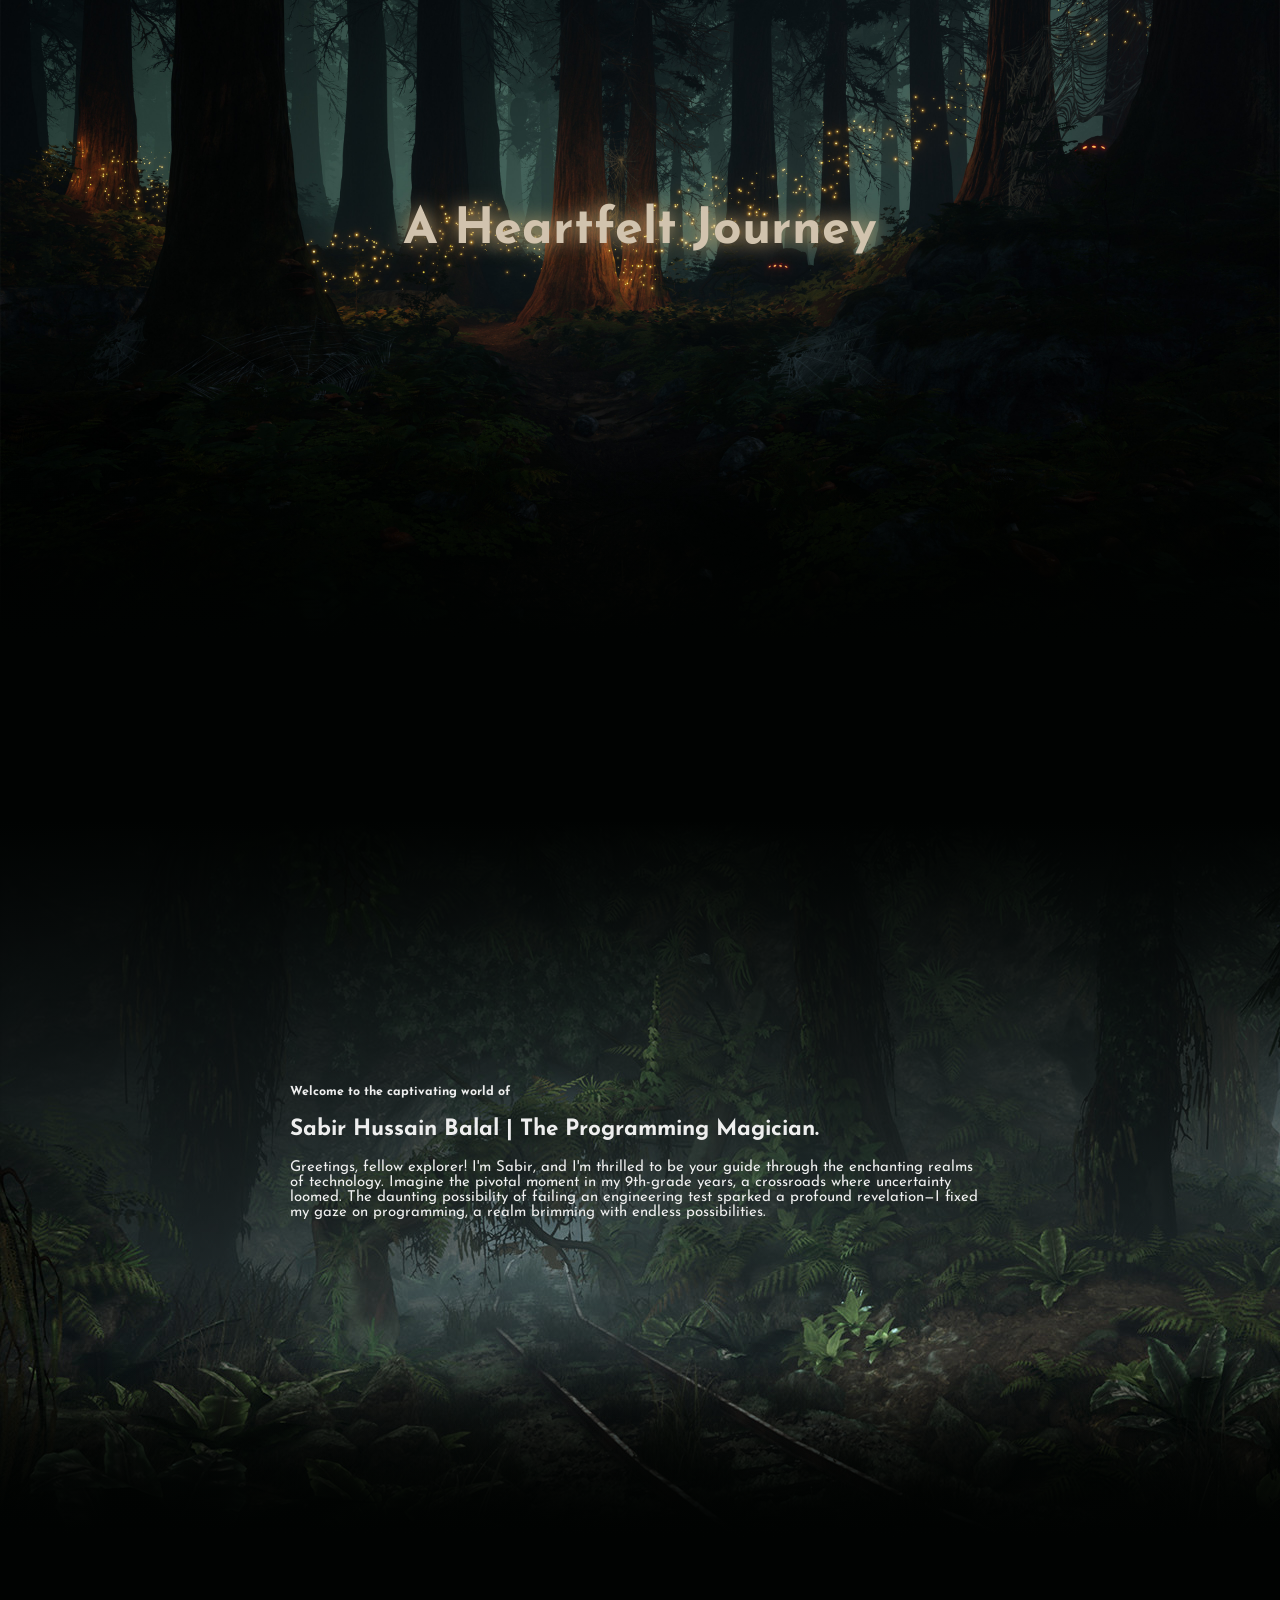
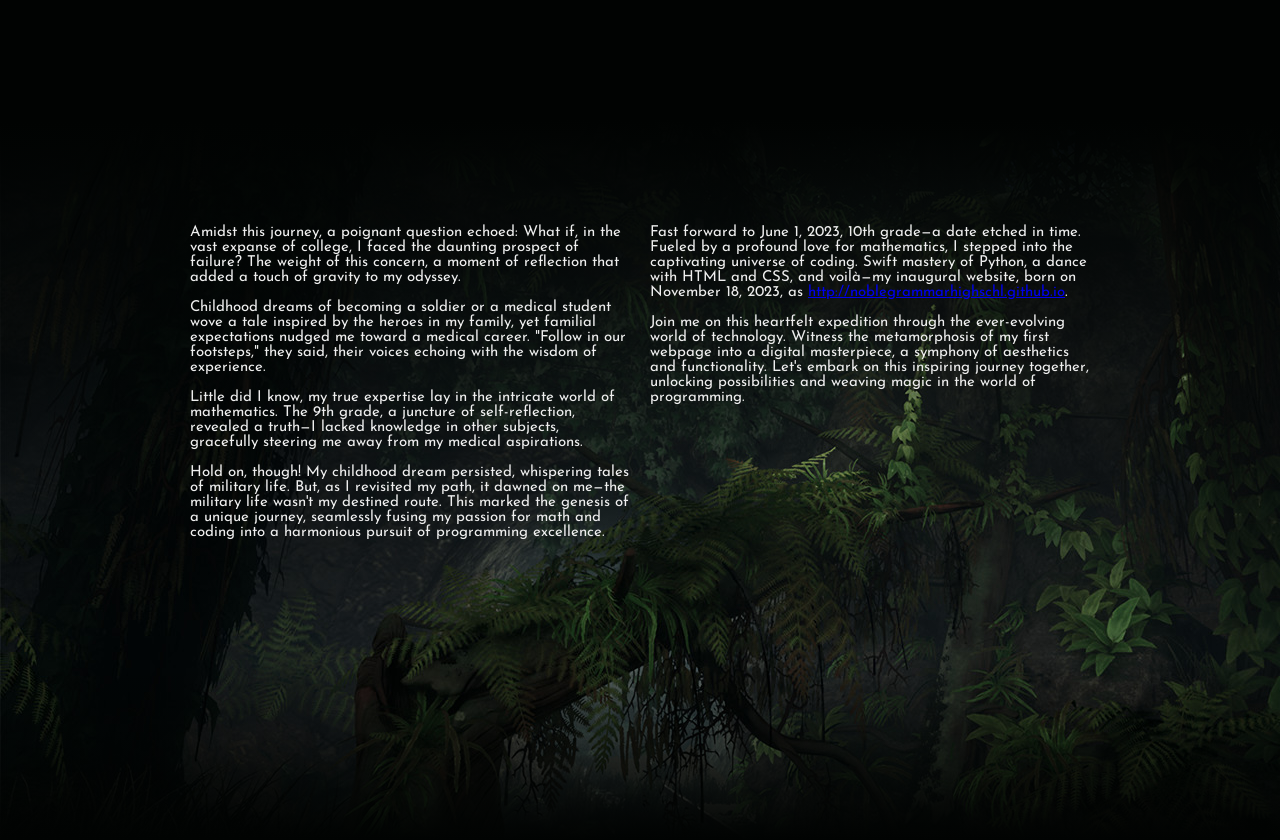
==== about.html @ c1777f98 "Update about.html" ====
<!DOCTYPE html>
<html lang="en">

<head>
    <meta charset="UTF-8">
    <meta name="description"
        content="Welcome to the world of Sabir Hussain Balal, The Programming Magician. Explore Python programming, web development, and more.">
    <meta name="keywords" content="Sabir Hussain Balal, Python Programmer, web development, AI, machine learning">
    <meta name="viewport" content="width=device-width, initial-scale=1.0">
    <script async src="https://pagead2.googlesyndication.com/pagead/js/adsbygoogle.js?client=ca-pub-2489553588771852"
        crossorigin="anonymous"></script>
    <!-- Google tag (gtag.js) -->
    <script async src="https://www.googletagmanager.com/gtag/js?id=G-N5JVYHRJ5M"></script>
    <script>
        window.dataLayer = window.dataLayer || [];
        function gtag() { dataLayer.push(arguments); }
        gtag('js', new Date());

        gtag('config', 'G-N5JVYHRJ5M');
    </script>
    <script type='text/javascript'
        src='https://platform-api.sharethis.com/js/sharethis.js#property=654cb5734ba88b0012e52cdb&product=sop'
        async='async'></script>
    <script>
        document.addEventListener('DOMContentLoaded', function () {
            var progressLine = document.getElementById('progress-line');

            // Add a listener for animation end
            progressLine.addEventListener('animationend', function () {
                // Check if the animation is complete
                if (progressLine.style.width === '100vw') {
                    // Add the 'hidden' class if the animation is complete
                    progressLine.classList.add('hidden');
                } else {
                    // Reset the width and remove the 'hidden' class if the animation is not complete
                    progressLine.style.width = '0';
                    progressLine.style.height = '0';
                    progressLine.classList.remove('hidden');
                }
            });
        });
    </script>
    <link rel="stylesheet" href="https://fonts.googleapis.com/css?family=Sofia">
    <link href='https://fonts.googleapis.com/css?family=Aguafina Script' rel='stylesheet'>
    <link rel="shortcut icon" href="img/sabirr.png" type="image/x-icon">
    <link rel="stylesheet" href="about.css">
    <title>Sabir Hussain Balal | The Programming Magician</title>
    <!-- Powerful tags -->
    <meta property="og:title" content="About Sabir Hussain Balal | The Programming Magician">
    <meta property="og:description"
        content="Discover the journey and passion of Sabir Hussain Balal in the realms of Python programming, web development, and more.">
    <!-- <meta property="og:image" content="https://www.facebook.com/photo?fbid=730698588931366&set=a.104037091597522"> -->
    <meta property="og:url" content="https://sabirhussainbalal.github.io/about.html">
    <meta property="og:image" content="https://drive.google.com/file/d/13eMhqlcld-vQJpRfWTm6FcAAO-mCs9aS/view?usp=sharing">

    <script type="application/ld+json">
    {
      "@context": "http://schema.org",
      "@type": "Person",
      "name": "Sabir Hussain Balal",
      "jobTitle": "Python Programmer",
      "url": "https://sabirhussainbalal.github.io/about.html",
      "sameAs": [
        "https://www.instagram.com/sabirhussainbalal/",
        "https://github.com/Sabirhussainbalal",
        "https://twitter.com/SabirBalal",
        "https://www.facebook.com/Sabirhusseinbalal/",
        "https://www.upwork.com/freelancers/~014d19ce109591c1de",
        "https://steamcommunity.com/profiles/76561199088194179/",
        "mailto:sabirhussainbalal9@gmail.com"
      ]
    }
    </script>
    <meta name="robots" content="about, follow">
</head>

<body>
    <div class="container">
        <div class="banner">
            <div class="bg-group">
                <div class="bg"></div>
                <div class="bg"></div>
                <div class="bg">
                    <h5>A Heartfelt Journey</h5>
                    <!-- <h1>with Sabir</h1> -->
                </div>
                <div class="bg"></div>
                <div class="bg"></div>
            </div>
        </div>
        <div class="tab tab1">
            <div class="content">
                <br><br><br><br><br><br><br>
                <h5>Welcome to the captivating world of</h5>
                <h2> Sabir Hussain Balal | The Programming Magician.</h2>
                <div class="des">
                    Greetings, fellow explorer! I'm Sabir, and I'm thrilled to be your guide through the enchanting
                    realms of technology. Imagine the pivotal moment in my 9th-grade years, a crossroads where
                    uncertainty loomed. The daunting possibility of failing an engineering test sparked a profound
                    revelation—I fixed my gaze on programming, a realm brimming with endless possibilities.
                </div>
            </div>
        </div>
        <div class="tab tab2">
            <div class="content">
                <!-- <h5>Welcome to</h5> -->
                <!-- <h2>Lun Dev</h2> -->
                <div class="des">
                    <div>
                        Amidst this journey, a poignant question echoed: What if, in the vast expanse of college, I
                        faced the daunting prospect of failure? The weight of this concern, a moment of reflection that
                        added a touch of gravity to my odyssey. <br><br>

                        Childhood dreams of becoming a soldier or a medical student wove a tale inspired by the heroes
                        in my family, yet
                        familial expectations nudged me toward a medical career. "Follow in our footsteps," they said,
                        their voices echoing with the wisdom of experience. <br><br>

                        Little did I know, my true expertise lay in the intricate world of mathematics. The 9th grade, a
                        juncture of self-reflection, revealed a truth—I lacked knowledge in other subjects, gracefully
                        steering me away from my medical aspirations. <br><br>

                        Hold on, though! My childhood dream persisted, whispering tales of military life. But, as I
                        revisited my path, it dawned on me—the military life wasn't my destined route. This marked the
                        genesis of a unique journey, seamlessly fusing my passion for math and coding into a harmonious
                        pursuit of programming excellence. <br><br>
                    </div>
                    <div>
                        Fast forward to June 1, 2023, 10th grade—a date etched in time. Fueled by a profound love for
                        mathematics, I stepped into the captivating universe of coding. Swift mastery of Python, a dance
                        with HTML and CSS, and voilà—my inaugural website, born on November 18, 2023, as
                        <a href="http://noblegrammarhighschl.github.io">http://noblegrammarhighschl.github.io</a>.
                        <br><br>

                        Join me on this heartfelt expedition through the ever-evolving world of technology. Witness the
                        metamorphosis of my first webpage into a digital masterpiece, a symphony of aesthetics and
                        functionality. Let's embark on this inspiring journey together, unlocking possibilities and
                        weaving magic in the world of programming.
                    </div>
                </div>
            </div>
        </div>
    </div>

    <script src="about.js"></script>
</body>

</html>
---- about.css ----
@import url('https://fonts.googleapis.com/css2?family=Josefin+Sans&display=swap');
body{
    background-color: #010302;
    margin :0;
    font-family: 'Josefin Sans', sans-serif;    font-size: 15px;
    overflow-x: hidden;
}

*::-webkit-scrollbar{
    width: 0;
}
.container{
    overflow: hidden;
    height: max-content;

}
.banner{
    height: 50vw;
    position: relative;
    overflow: hidden;
}
.banner .bg{
    position: absolute;
    left: 0;
    bottom: 0;
    width: 100%;
    height: 100%;
    background-size: 100%;
    background-position: center bottom;
    transition: 0.1s;
}
.banner .bg:nth-child(1){
    background-image: url(img/banner_0.png);
}
.banner .bg:nth-child(2){
    background-image: url(img/banner_1.png);
}
.banner .bg:nth-child(3){
    top: 32%;
    text-align: center;
} 
.banner .bg:nth-child(3) h1, 
.banner .bg:nth-child(3) h5
{
    color: #d1c3ae;
    font-size: 50px;
    margin: 0;
    text-shadow: 0 0px 20px #d2af76;
}
.banner .bg:nth-child(3) h1
{
    font-size: 11vw;
}
.banner .bg:nth-child(4){
    background-image: url(img/banner_2.png);
}
.banner .bg:nth-child(5){
    background-image: url(img/banner_3.png);
}
.tab{
    min-height: 100vh;
    background-color: #010302;
    z-index: 1;
    position: relative;
    background-size: cover;
    background-position: center;
    display: flex;
    justify-content: center;
    align-items: center;
    
}
.tab::before{
    position: absolute;
    height: 200px;
    width: 100vw;
    background: linear-gradient(
        to top, #010302, transparent
    );
    content: '';
    bottom: 100%;
    left: 0;
}
.tab.tab1{
    background:linear-gradient(
        to top, #010302 0%, transparent 20% , #010302 80%
   ),url(img/tab1.jpg);
}
.tab.tab2{
    background:linear-gradient(
        to top, #010302 0%, transparent 20% , #010302 80%
   ),url(img/tab2.jpg);
}
.tab.tab1 .content{
    width: 700px;
    max-width: 90%;
    color: #eee;
}
.tab.tab2 .content{
    color: #eee;
    width: 900px;
    max-width: 90%;
}
.tab.tab2 .content .des{
    display: grid;
    grid-template-columns: repeat(2, 1fr);
    gap: 20px;
}
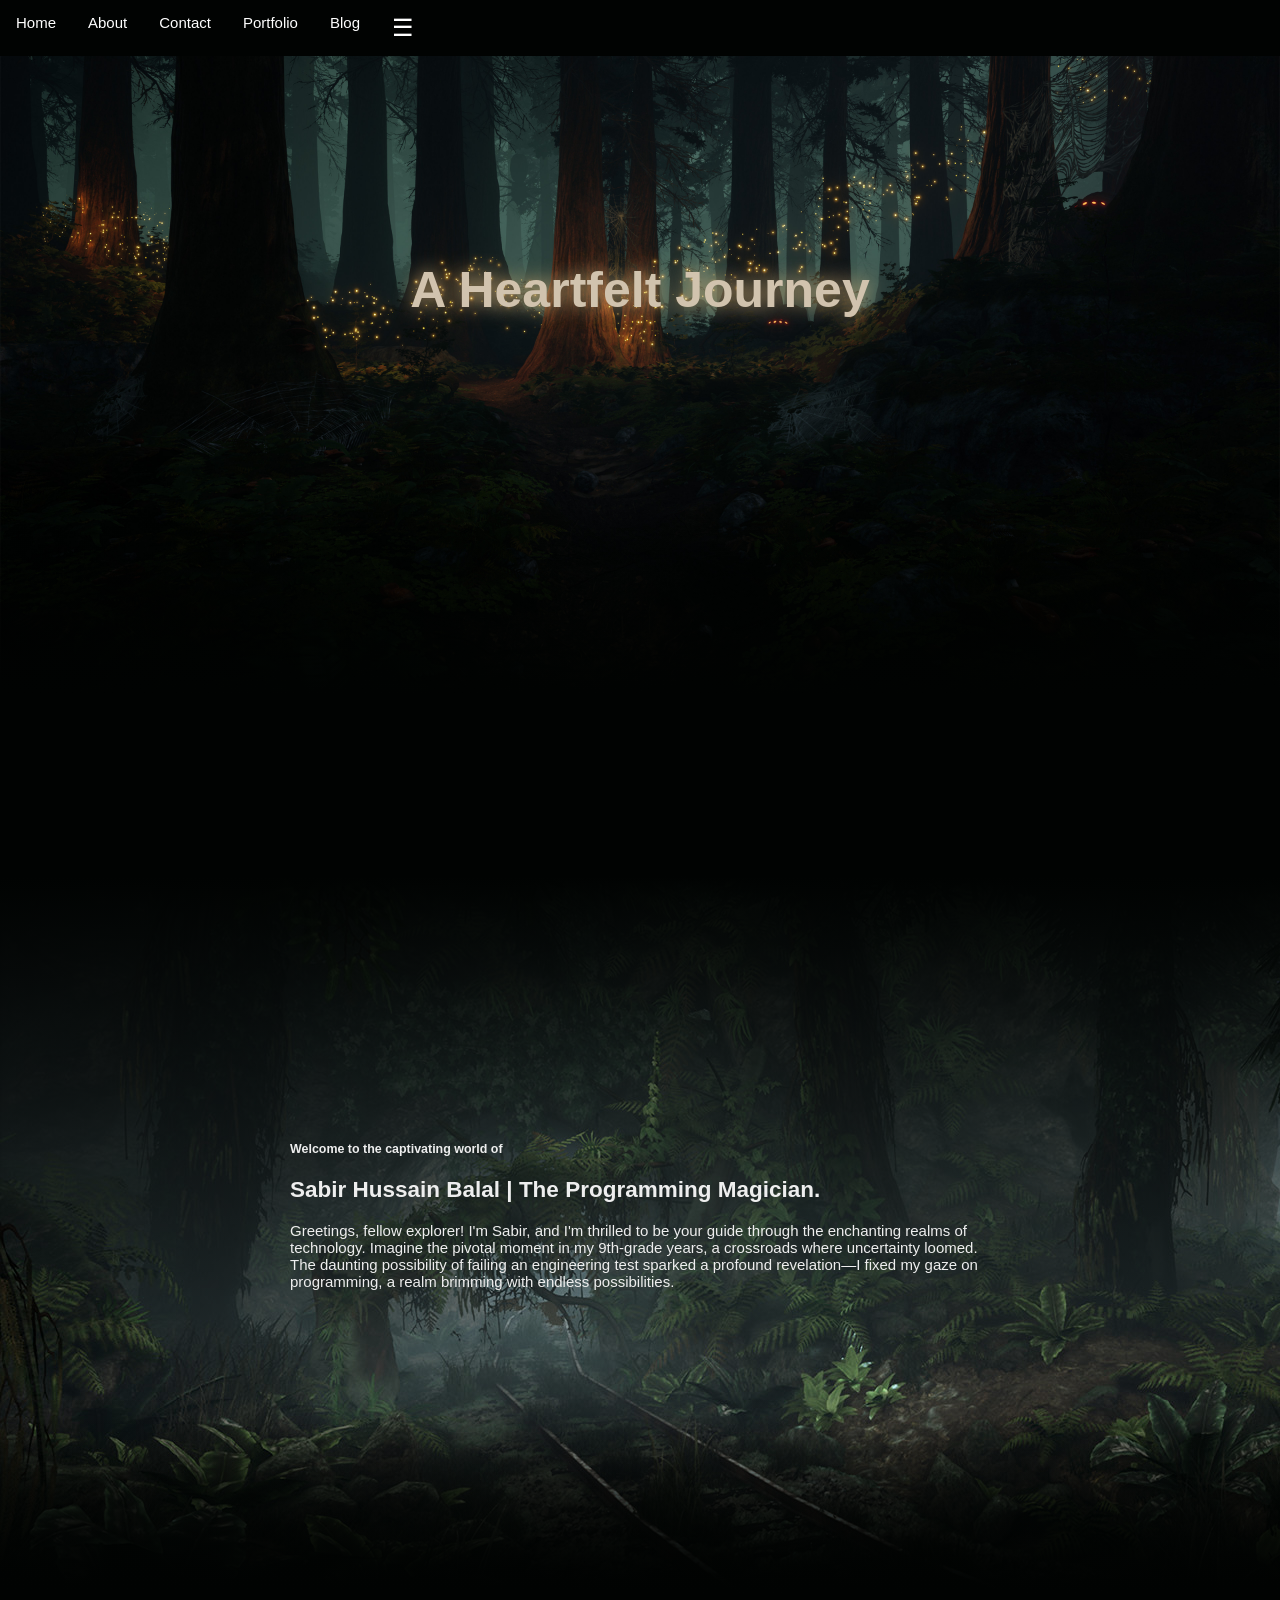
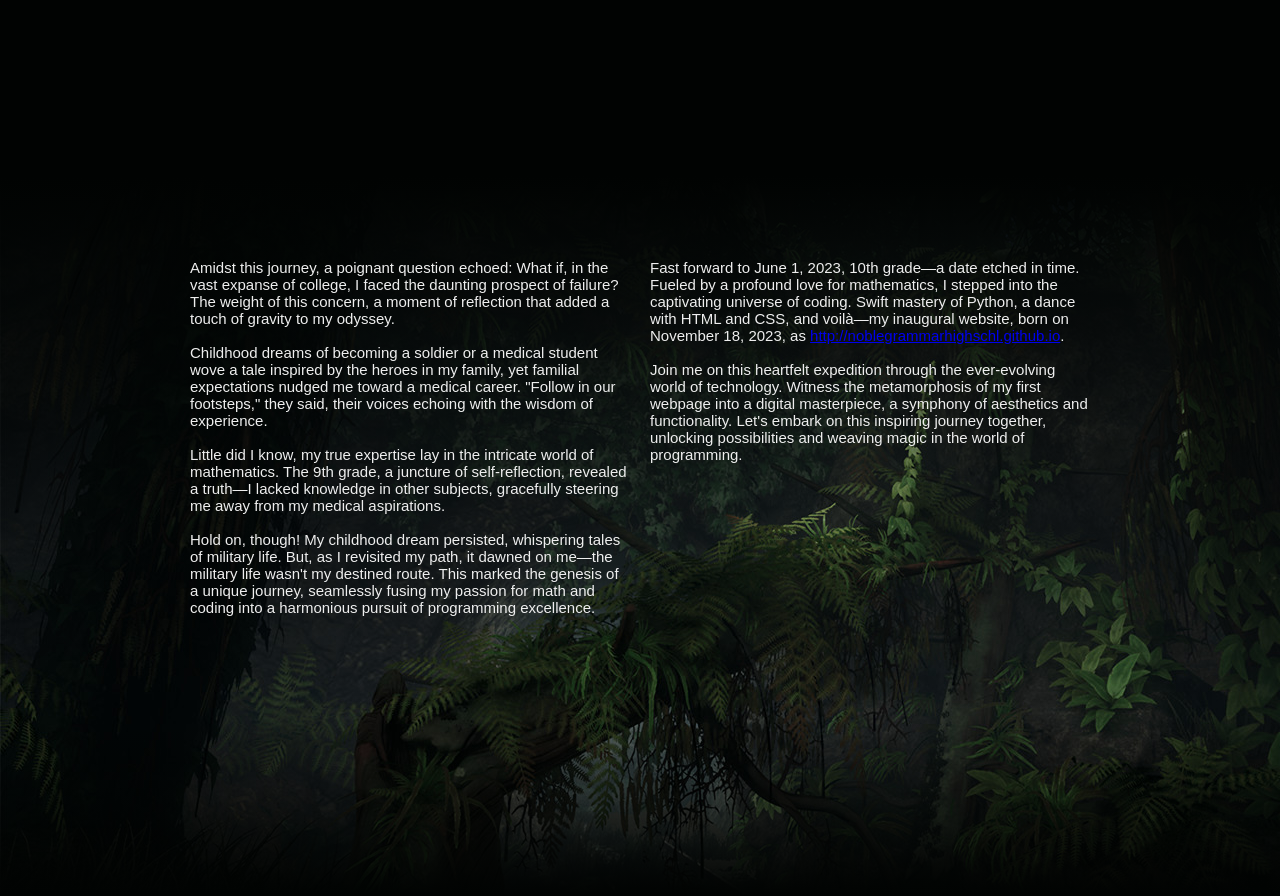
==== commit 164260df: "Update about.html" ====
--- a/about.html
+++ b/about.html
@@ -72,9 +72,88 @@
     }
     </script>
     <meta name="robots" content="about, follow">
+     <style>
+        body {
+            margin: 0;
+            font-family: 'Arial', sans-serif;
+        }
+
+        .navbar {
+            /* background-color: #333; */
+            overflow: hidden;
+        }
+
+        .navbar a {
+            float: left;
+            display: block;
+            color: white;
+            text-align: center;
+            padding: 14px 16px;
+            text-decoration: none;
+        }
+
+        .navbar a:hover {
+            background-color: #ddd;
+            color: black;
+        }
+
+        .icon {
+            display: none;
+            color: white;
+            font-size: 24px;
+            cursor: pointer;
+        }
+
+        @media screen and (max-width: 600px) {
+            .navbar a:not(:first-child) {
+                display: none;
+            }
+
+            .navbar a.icon {
+                float: right;
+                display: block;
+            }
+
+            .navbar.responsive {
+                position: relative;
+            }
+
+            .navbar.responsive a.icon {
+                position: absolute;
+                right: 0;
+                top: 0;
+            }
+
+            .navbar.responsive a {
+                float: none;
+                display: block;
+                text-align: left;
+            }
+        }
+    </style>
 </head>
 
 <body>
+     <div class="navbar" id="myNavbar">
+        <a href="index.html" target="_blank">Home</a>
+        <a href="about.html" target="_blank">About</a>
+        <a href="#Contact">Contact</a>
+        <!-- <a href="#services">Services</a> -->
+        <a href="index.html#portfolio" target="_blank">Portfolio</a>
+        <a href="https://sabirhussainbalal.blogspot.com/2023/06/python-programmer-sabir-hussain-balal.html"
+            target="_blank">Blog</a>
+        <a href="javascript:void(0);" class="icon" onclick="toggleNavbar()">
+            &#9776;
+        </a>
+    </div>
+
+    <script>
+        function toggleNavbar() {
+            var navbar = document.getElementById("myNavbar");
+            navbar.classList.toggle("responsive");
+        }
+    </script>
+    <div class="time"></div>
     <div class="container">
         <div class="banner">
             <div class="bg-group">
--- a/about.css
+++ b/about.css
@@ -105,4 +105,21 @@
     grid-template-columns: repeat(2, 1fr);
     gap: 20px;
 }
+.time{
+    position: absolute;
+    z-index: 1000;
+    width: 0%;
+    height: 3px;
+    background-color: green;
+    left: 0;
+    top: 0;
+}
 
+.time,
+.time{
+    animation: runningTime 4s linear 1 forwards;
+}
+@keyframes runningTime{
+    from{ width: 100%}
+    to{width: 0}
+}
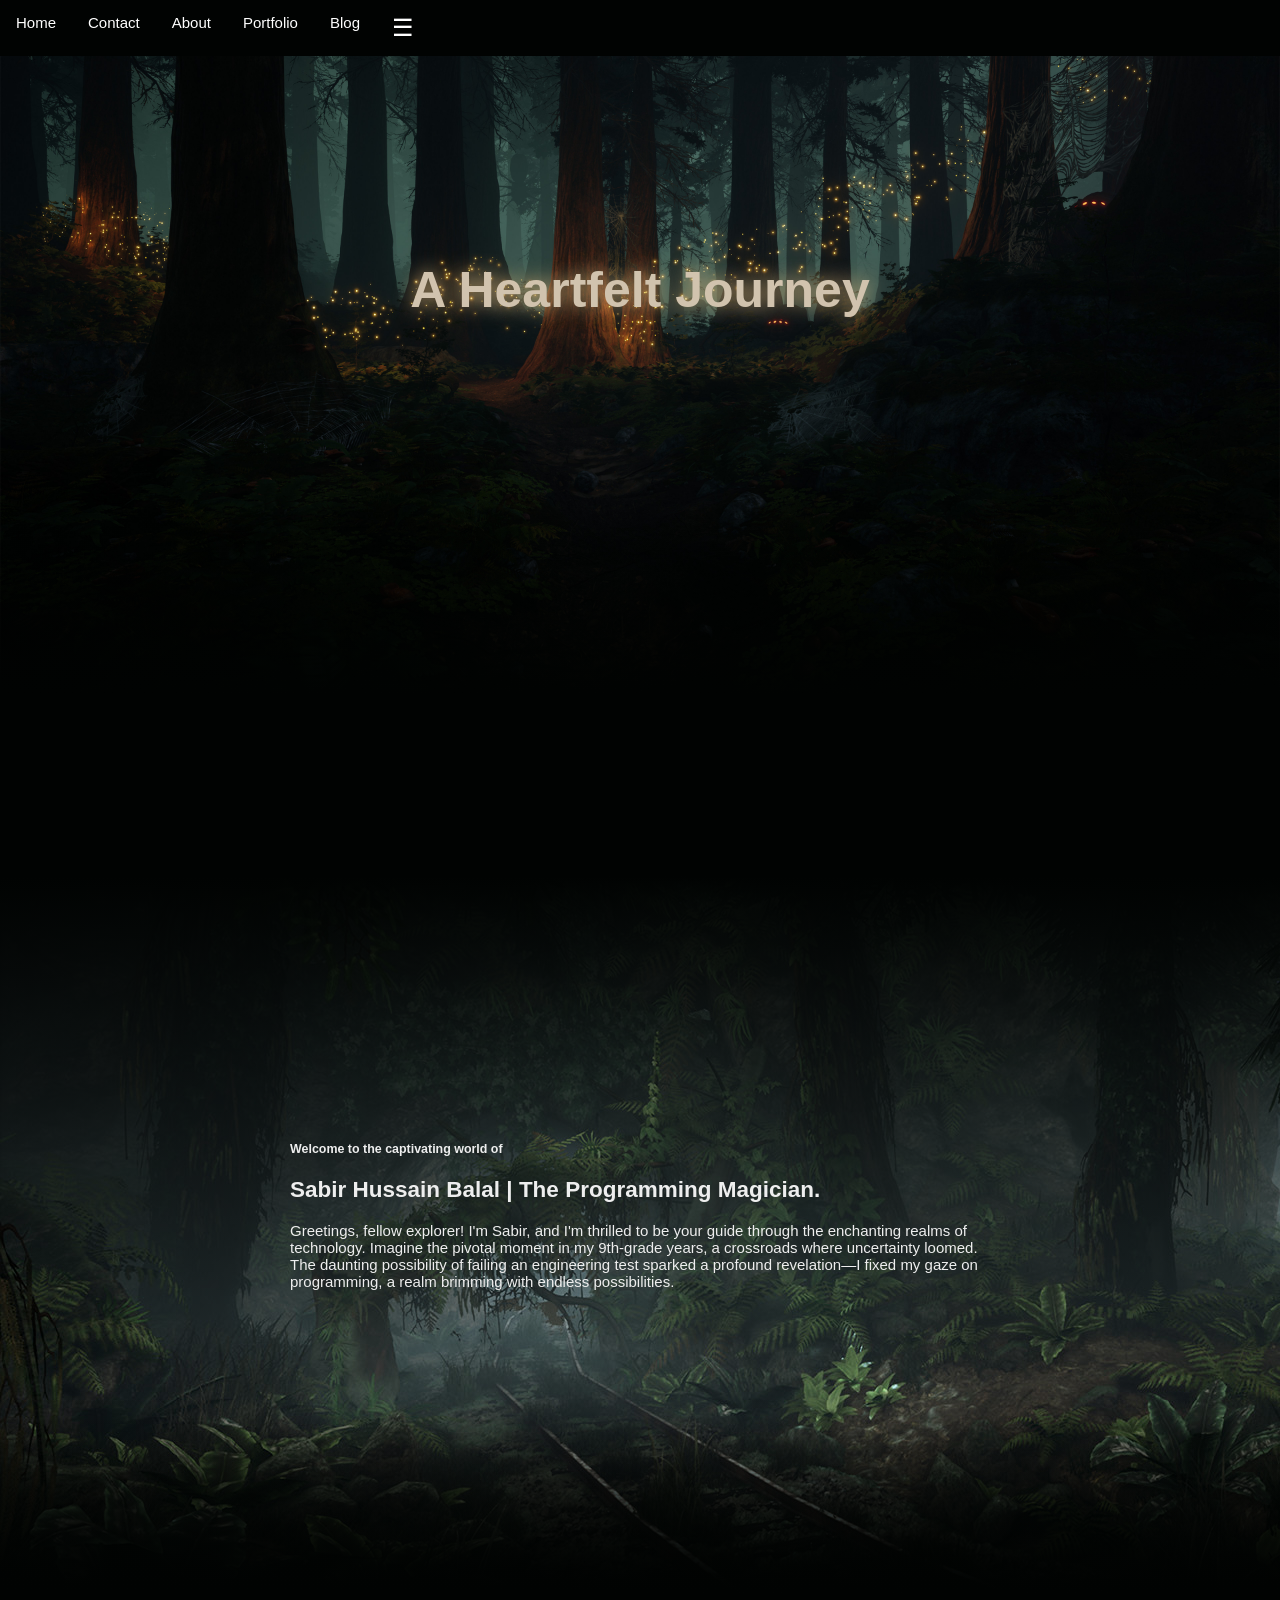
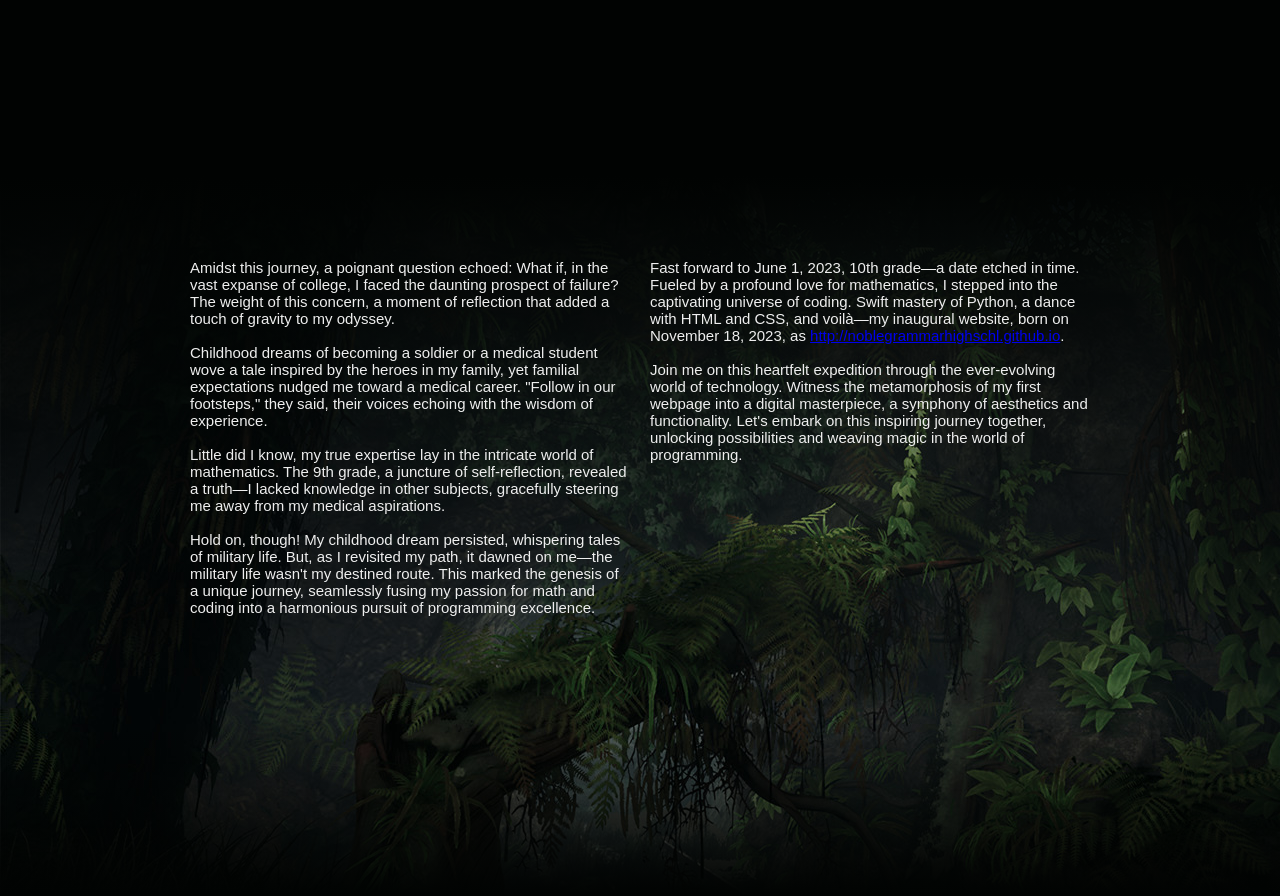
==== commit 2d6345cd: "Update about.html" ====
--- a/about.html
+++ b/about.html
@@ -134,10 +134,10 @@
 </head>
 
 <body>
-     <div class="navbar" id="myNavbar">
+    <div class="navbar" id="myNavbar">
         <a href="index.html" target="_blank">Home</a>
-        <a href="about.html" target="_blank">About</a>
-        <a href="#Contact">Contact</a>
+        <a href="contact.html" target="_blank">Contact</a>
+        <a href="#">About</a>
         <!-- <a href="#services">Services</a> -->
         <a href="index.html#portfolio" target="_blank">Portfolio</a>
         <a href="https://sabirhussainbalal.blogspot.com/2023/06/python-programmer-sabir-hussain-balal.html"
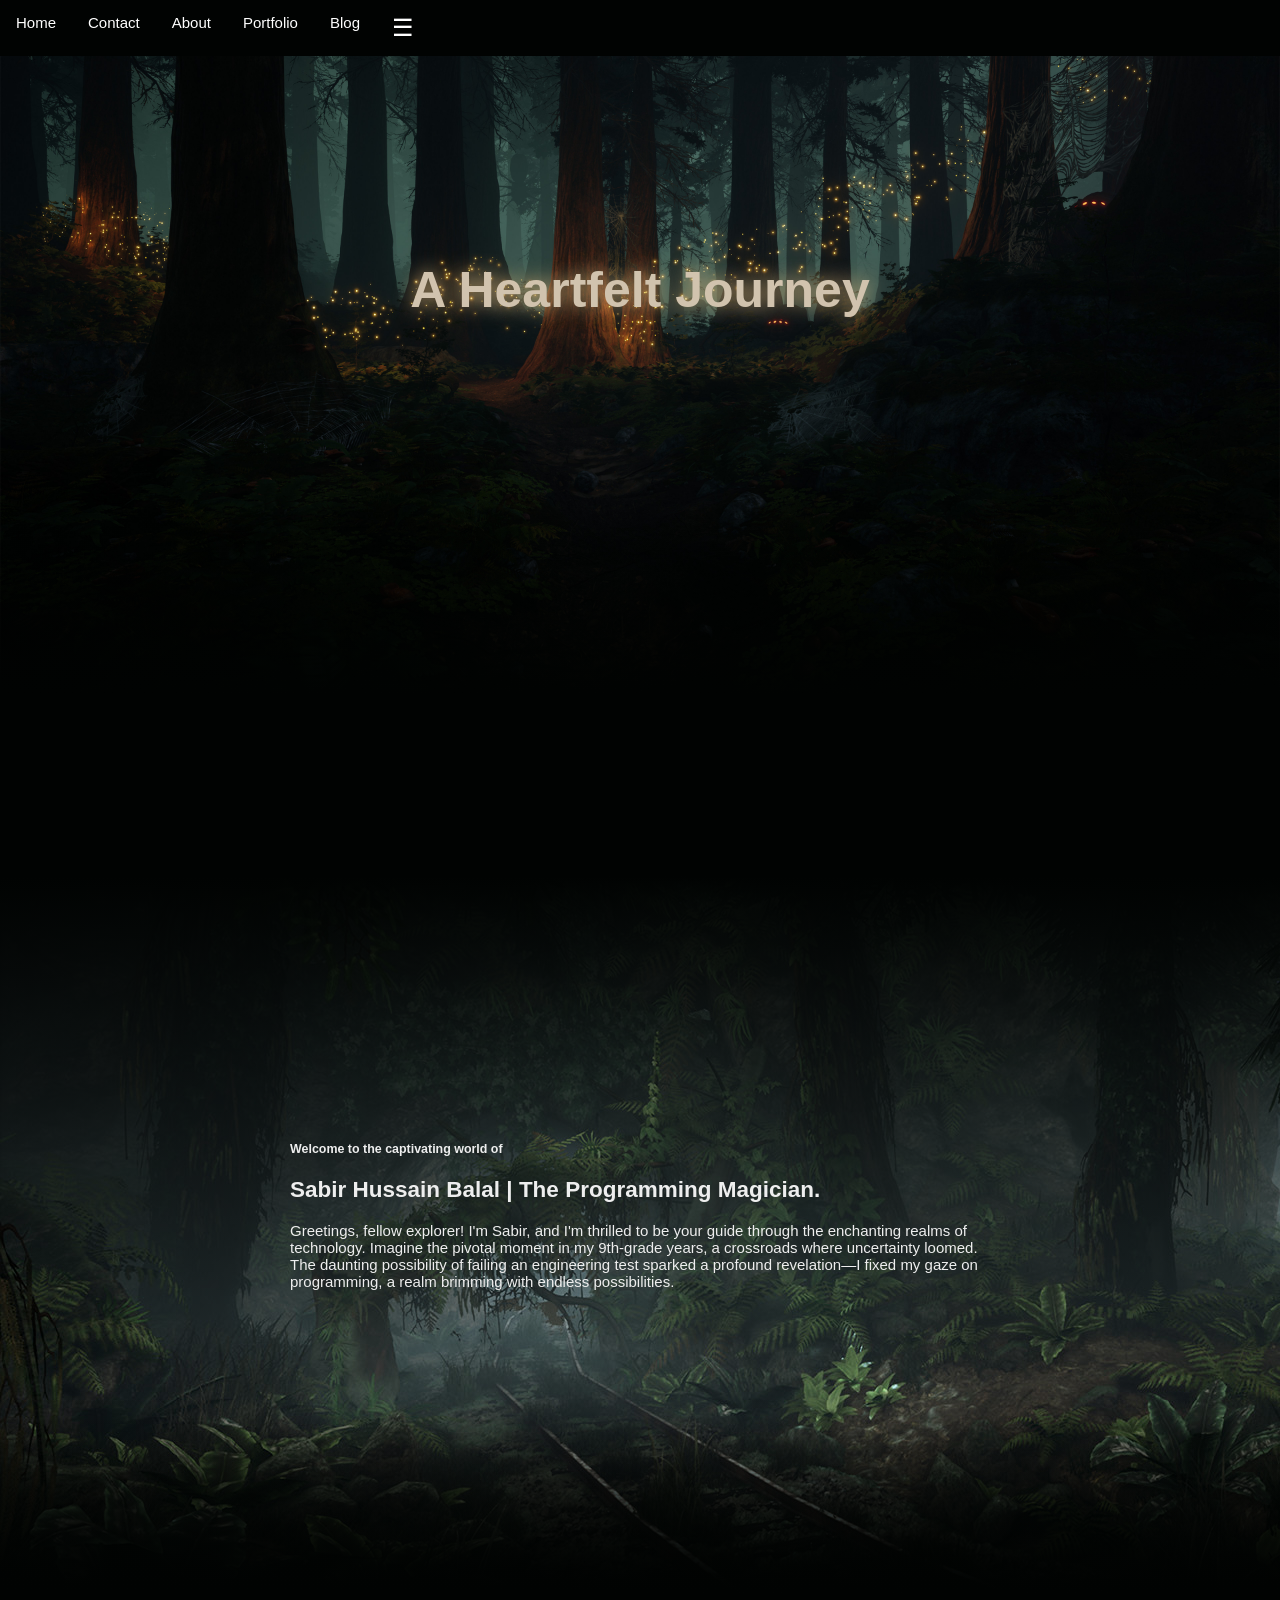
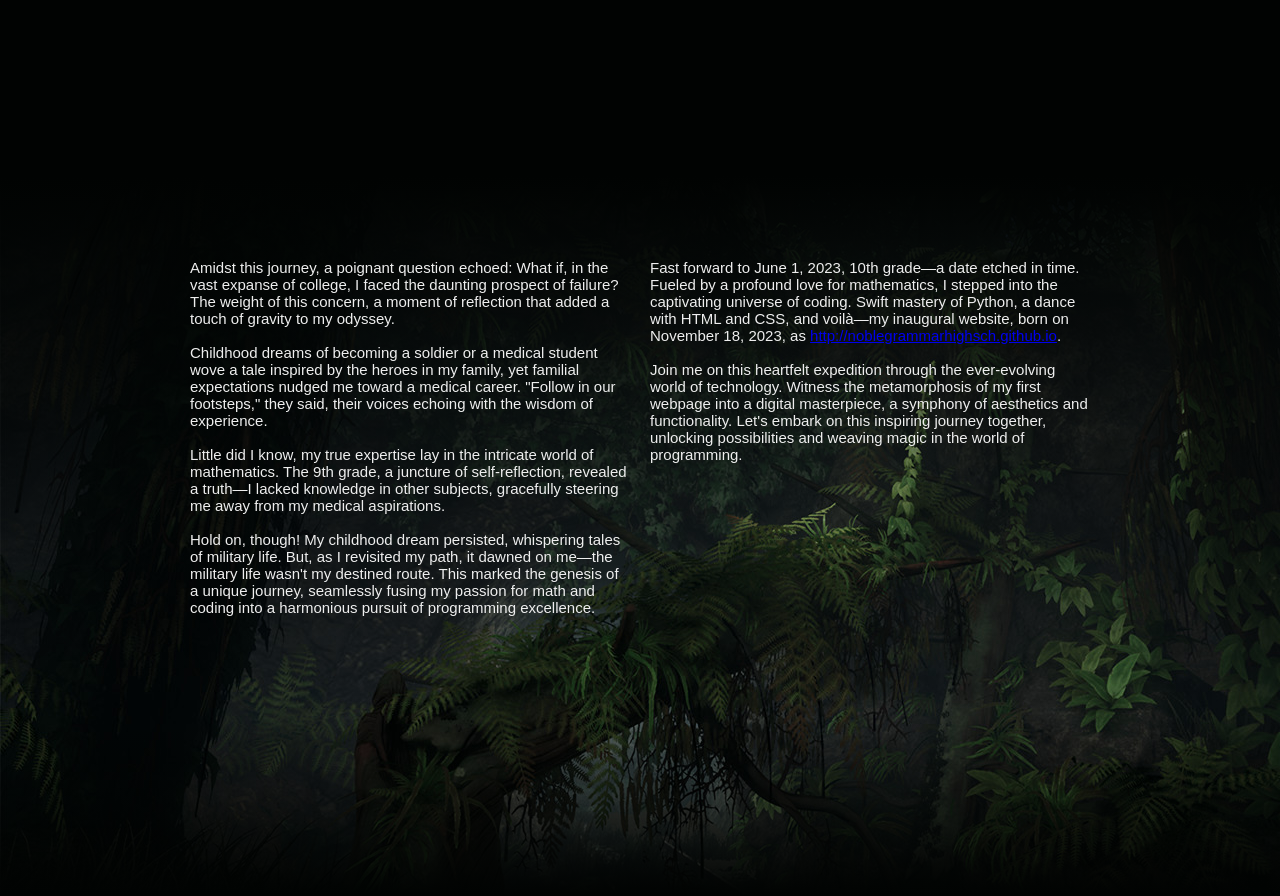
==== commit 1dd637ef: "Update about.html" ====
--- a/about.html
+++ b/about.html
@@ -2,11 +2,61 @@
 <html lang="en">
 
 <head>
+    <!-- Tags....................................... -->
     <meta charset="UTF-8">
     <meta name="description"
         content="Welcome to the world of Sabir Hussain Balal, The Programming Magician. Explore Python programming, web development, and more.">
     <meta name="keywords" content="Sabir Hussain Balal, Python Programmer, web development, AI, machine learning">
     <meta name="viewport" content="width=device-width, initial-scale=1.0">
+    <title>Sabir Hussain Balal | The Programming Magician</title>
+
+    <!-- Main Tags....... -->
+    <meta name="author" content="Sabir Hussain Balal">
+    <link rel="canonical" href="https://sabirhussainbalal.github.io/about.html">
+    <meta http-equiv="X-UA-Compatible" content="IE=edge">
+    <meta name="theme-color" content="#ffffff">
+
+    <!-- Favicon -->
+    <link rel="apple-touch-icon" sizes="180x180" href="/apple-touch-icon.png">
+    <link rel="icon" type="image/png" sizes="32x32" href="/favicon-32x32.png">
+    <link rel="icon" type="image/png" sizes="16x16" href="/favicon-16x16.png">
+    <link rel="icon" type="image/png" sizes="16x16" href="/favicon-16x16.png">
+    <link rel="manifest" href="/site.webmanifest">
+
+    <!-- Link tags..................................... -->
+    <link rel="stylesheet" href="https://fonts.googleapis.com/css?family=Sofia">
+    <link href='https://fonts.googleapis.com/css?family=Aguafina Script' rel='stylesheet'>
+    <link rel="stylesheet" href="about.css">
+
+    <!-- Property Tags -->
+    <meta property="og:title" content="About Sabir Hussain Balal | The Programming Magician">
+    <meta property="og:description"
+        content="Discover the journey and passion of Sabir Hussain Balal in the realms of Python programming, web development, and more.">
+    <!-- <meta property="og:image" content="https://www.facebook.com/photo?fbid=730698588931366&set=a.104037091597522"> -->
+    <meta property="og:url" content="https://sabirhussainbalal.github.io/about.html">
+    <meta property="og:image" content="https://raw.githubusercontent.com/Sabirhussainbalal/sabirhussainbalal.github.io/main/AHeartfeltJourney.PNG">
+
+    <script type="application/ld+json">
+    {
+      "@context": "http://schema.org",
+      "@type": "Person",
+      "name": "Sabir Hussain Balal",
+      "jobTitle": "The Programming Magician",
+      "url": "https://sabirhussainbalal.github.io/about.html",
+      "sameAs": [
+        "https://www.instagram.com/sabirhussainbalal/",
+        "https://github.com/Sabirhussainbalal",
+        "https://twitter.com/SabirBalal",
+        "https://www.facebook.com/Sabirhusseinbalal/",
+        "https://www.upwork.com/freelancers/~014d19ce109591c1de",
+        "https://steamcommunity.com/profiles/76561199088194179/",
+        "mailto:sabirhussainbalal9@gmail.com"
+      ]
+    }
+    </script>
+    <meta name="robots" content="index, follow">
+
+    <!-- Scripts........................................... -->
     <script async src="https://pagead2.googlesyndication.com/pagead/js/adsbygoogle.js?client=ca-pub-2489553588771852"
         crossorigin="anonymous"></script>
     <!-- Google tag (gtag.js) -->
@@ -40,39 +90,7 @@
             });
         });
     </script>
-    <link rel="stylesheet" href="https://fonts.googleapis.com/css?family=Sofia">
-    <link href='https://fonts.googleapis.com/css?family=Aguafina Script' rel='stylesheet'>
-    <link rel="shortcut icon" href="img/sabirr.png" type="image/x-icon">
-    <link rel="stylesheet" href="about.css">
-    <title>Sabir Hussain Balal | The Programming Magician</title>
-    <!-- Powerful tags -->
-    <meta property="og:title" content="About Sabir Hussain Balal | The Programming Magician">
-    <meta property="og:description"
-        content="Discover the journey and passion of Sabir Hussain Balal in the realms of Python programming, web development, and more.">
-    <!-- <meta property="og:image" content="https://www.facebook.com/photo?fbid=730698588931366&set=a.104037091597522"> -->
-    <meta property="og:url" content="https://sabirhussainbalal.github.io/about.html">
-    <meta property="og:image" content="https://drive.google.com/file/d/13eMhqlcld-vQJpRfWTm6FcAAO-mCs9aS/view?usp=sharing">
-
-    <script type="application/ld+json">
-    {
-      "@context": "http://schema.org",
-      "@type": "Person",
-      "name": "Sabir Hussain Balal",
-      "jobTitle": "Python Programmer",
-      "url": "https://sabirhussainbalal.github.io/about.html",
-      "sameAs": [
-        "https://www.instagram.com/sabirhussainbalal/",
-        "https://github.com/Sabirhussainbalal",
-        "https://twitter.com/SabirBalal",
-        "https://www.facebook.com/Sabirhusseinbalal/",
-        "https://www.upwork.com/freelancers/~014d19ce109591c1de",
-        "https://steamcommunity.com/profiles/76561199088194179/",
-        "mailto:sabirhussainbalal9@gmail.com"
-      ]
-    }
-    </script>
-    <meta name="robots" content="about, follow">
-     <style>
+    <style>
         body {
             margin: 0;
             font-family: 'Arial', sans-serif;
@@ -208,7 +226,7 @@
                         Fast forward to June 1, 2023, 10th grade—a date etched in time. Fueled by a profound love for
                         mathematics, I stepped into the captivating universe of coding. Swift mastery of Python, a dance
                         with HTML and CSS, and voilà—my inaugural website, born on November 18, 2023, as
-                        <a href="http://noblegrammarhighschl.github.io">http://noblegrammarhighschl.github.io</a>.
+                        <a href="http://noblegrammarhighsch.github.io">http://noblegrammarhighsch.github.io</a>.
                         <br><br>
 
                         Join me on this heartfelt expedition through the ever-evolving world of technology. Witness the
